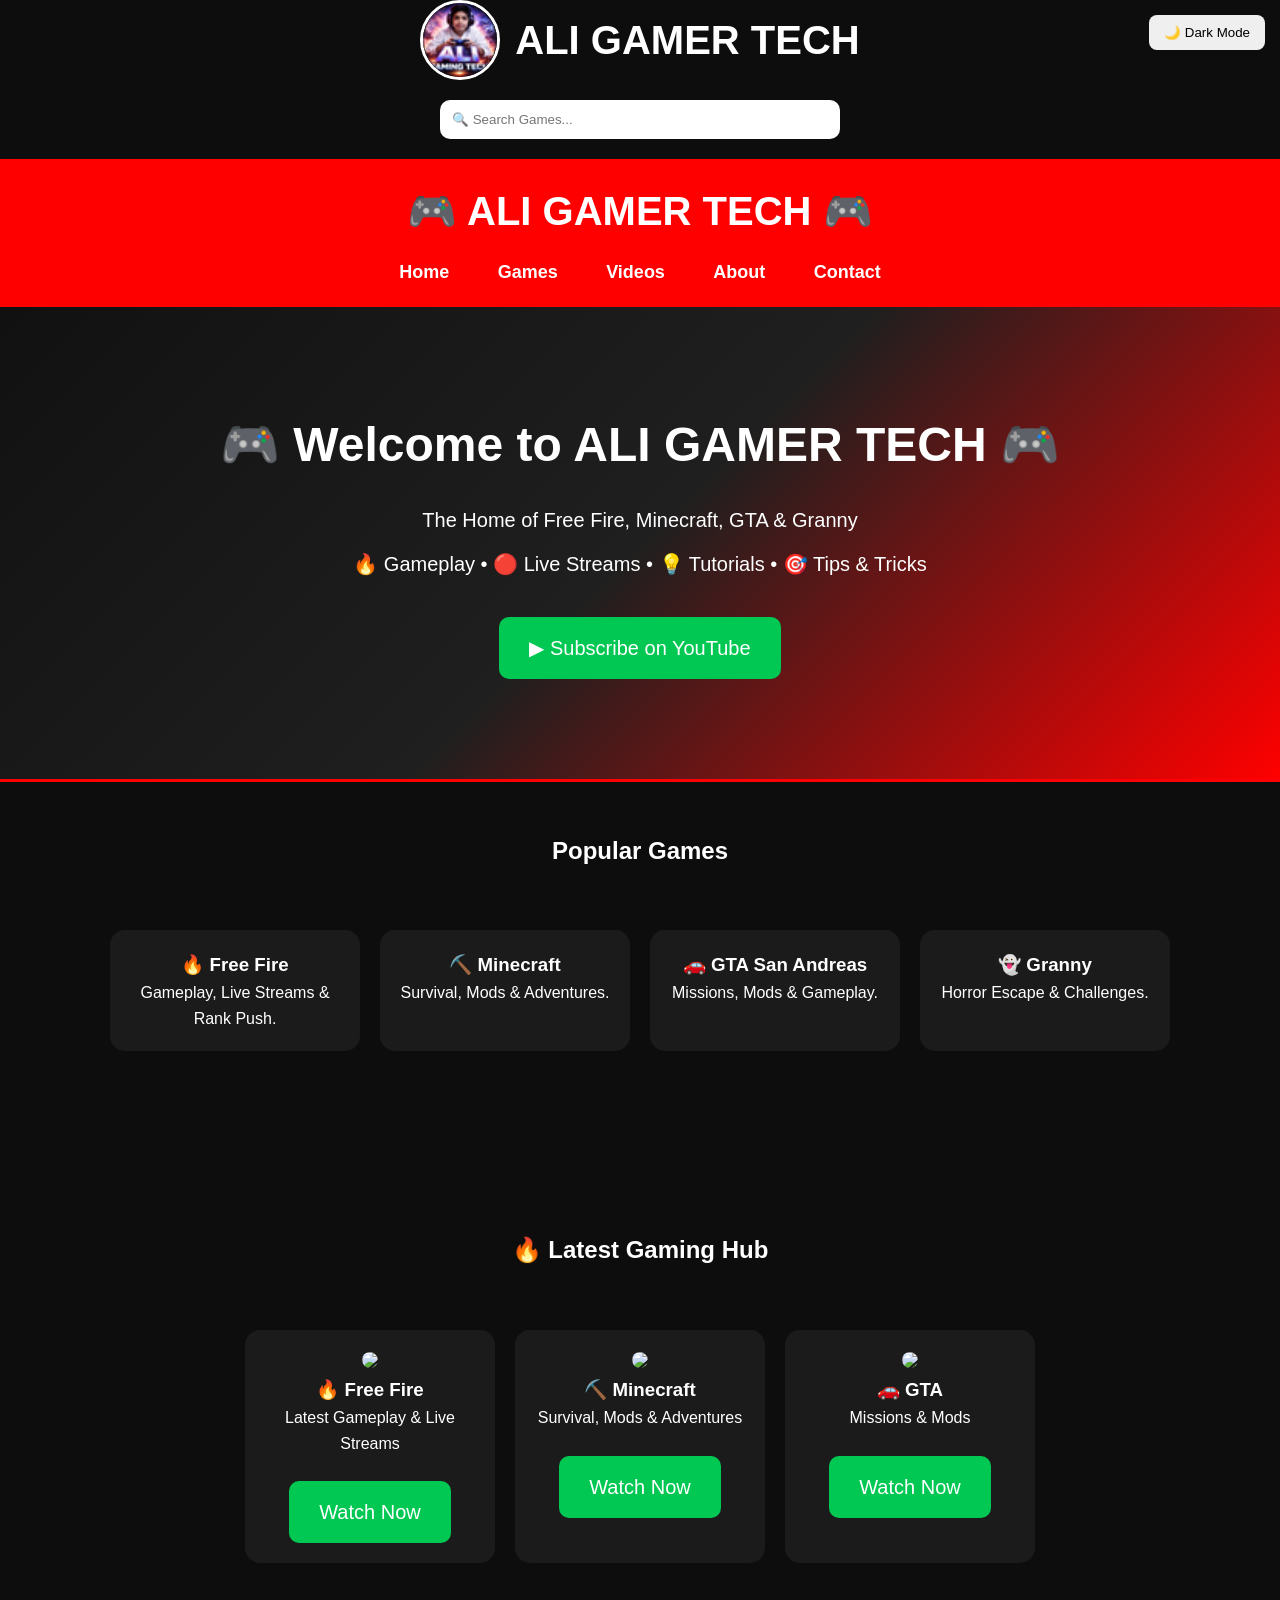
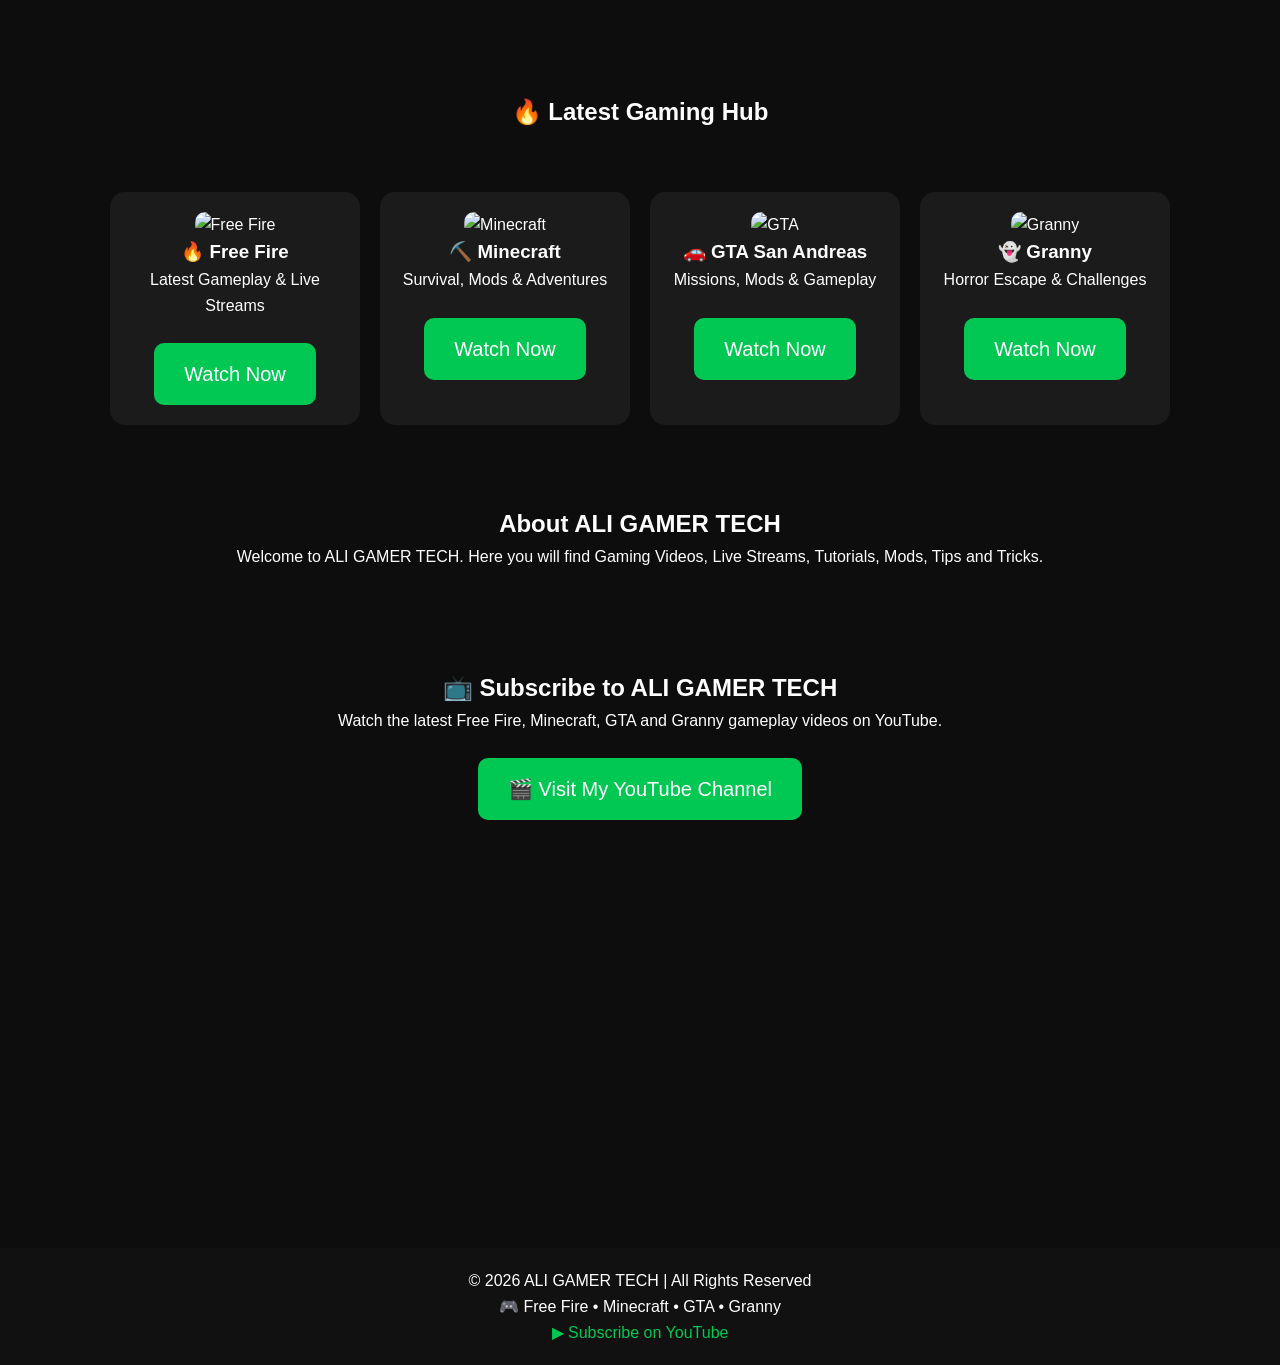
==== index.html @ 176c0455 "Add latest gaming hub" ====
<!DOCTYPE html>
<html lang="en">
<head>
<meta name="google-site-verification" content="qyhMRH2bB4GQNrVgoymHuU8VCj9CZP4q6J1C4Qb7ap0" />
<meta charset="UTF-8">
<meta name="viewport" content="width=device-width, initial-scale=1.0">
<title>ALI GAMER TECH - Free Fire, Minecraft, GTA & Granny Gaming</title>

<meta name="description" content="ALI GAMER TECH - Gaming website for Free Fire, Minecraft, GTA and Granny. Watch gameplay, tips and visit the official YouTube channel.">

<meta name="keywords" content="ALI GAMER TECH, Ali Gamer Tech, Free Fire, Minecraft, GTA, Granny, Gaming, YouTube">

<meta name="robots" content="index, follow">
<link rel="stylesheet" href="style.css">
<link rel="icon" type="image/png" href="logo.png">
<style>
*{
margin:0;
padding:0;
box-sizing:border-box;
font-family:Arial,sans-serif;
}

body{
background:#0d0d0d;
color:white;
}

header{
background:#ff0000;
padding:20px;
text-align:center;
}

header h1{
font-size:40px;
}

nav{
margin-top:15px;
position:sticky;
top:0;
z-index:1000;
}

nav a{
color:white;
text-decoration:none;
margin:10px;
font-size:18px;
padding:8px 12px;
border-radius:8px;
transition:0.3s;
}

nav a:hover{
background:#00c853;
}

.hero{
padding:80px 20px;
text-align:center;
background:linear-gradient(to right,#111,#222);
}

.hero h2{
font-size:45px;
}

.hero p{
margin-top:15px;
font-size:20px;
}

.btn{
display:inline-block;
margin-top:25px;
padding:15px 30px;
background:#00c853;
color:white;
text-decoration:none;
border-radius:10px;
font-size:20px;
}

.section{
padding:50px 20px;
text-align:center;
}

.cards{
display:flex;
flex-wrap:wrap;
justify-content:center;
gap:20px;
margin-top:30px;
}
.card{
background:#1b1b1b;
padding:20px;
width:250px;
border-radius:15px;
text-decoration:none;
color:white;
transition:0.3s;
cursor:pointer;
}

.card:hover{
transform:translateY(-10px);
box-shadow:0 0 20px #ff0000;
}

footer{
background:#111;
padding:20px;
text-align:center;
margin-top:30px;
}
.hero{
background:linear-gradient(135deg,#111,#1f1f1f,#ff0000);
padding:100px 20px;
text-align:center;
border-bottom:3px solid red;
}

.hero h2{
font-size:48px;
margin-bottom:20px;
}

.hero p{
font-size:20px;
margin:12px 0;
}

.card{
transition:0.3s;
text-decoration:none;
color:white;
}

.card:hover{
transform:translateY(-10px);
box-shadow:0 0 20px #ff0000;
}

.btn{
transition:0.3s;
}

.btn:hover{
transform:scale(1.08);
}
</style>
</head>

<body>
<div class="logo-box">
    <img src="logo.png" alt="ALI GAMER TECH Logo" class="logo">
    <h1>ALI GAMER TECH</h1>
</div>
<header>
<h1>🎮 ALI GAMER TECH 🎮</h1>
<nav>
<a href="index.html">Home</a>
<a href="#games">Games</a>
<a href="https://youtube.com/@aligamertech-vt5gu" target="_blank">Videos</a>
<a href="about.html">About</a>
<a href="contact.html">Contact</a>
</nav>

</header>
<section class="hero">
    <h2>🎮 Welcome to ALI GAMER TECH 🎮</h2>

    <p>The Home of Free Fire, Minecraft, GTA & Granny</p>

    <p>🔥 Gameplay • 🔴 Live Streams • 💡 Tutorials • 🎯 Tips & Tricks</p>

    <a class="btn"
    href="https://youtube.com/@aligamertech-vt5gu?si=zm_sMDsWU4JrNns4"
    target="_blank">
        ▶ Subscribe on YouTube
    </a>
</section>

<section class="section" id="games">
<h2>Popular Games</h2>

<div class="cards">

<a href="freefire.html" class="card">
<h3>🔥 Free Fire</h3>
<p>Gameplay, Live Streams & Rank Push.</p>
</a>

<a href="minecraft.html" class="card">
<h3>⛏️ Minecraft</h3>
<p>Survival, Mods & Adventures.</p>
</a> 
<a href="gta.html" class="card">
<h3>🚗 GTA San Andreas</h3>
<p>Missions, Mods & Gameplay.</p>
</a>

<a href="granny.html" class="card">
<h3>👻 Granny</h3>
<p>Horror Escape & Challenges.</p>
</a>
</div>

</section>

<section class="section">
<section class="section">
<h2>🔥 Latest Gaming Hub</h2>

<div class="cards">

<div class="card">
<img src="freefire.jpg" width="100%" style="border-radius:10px;">
<h3>🔥 Free Fire</h3>
<p>Latest Gameplay & Live Streams</p>
<a class="btn" href="freefire.html">Watch Now</a>
</div>

<div class="card">
<img src="minecraft.jpg" width="100%" style="border-radius:10px;">
<h3>⛏️ Minecraft</h3>
<p>Survival, Mods & Adventures</p>
<a class="btn" href="minecraft.html">Watch Now</a>
</div>

<div class="card">
<img src="gta.jpg" width="100%" style="border-radius:10px;">
<h3>🚗 GTA</h3>
<p>Missions & Mods</p>
<a class="btn" href="gta.html">Watch Now</a>
</div>

</div>
</section>
<section class="section">
<h2>🔥 Latest Gaming Hub</h2>

<div class="cards">

<div class="card">
<img src="freefire.png" alt="Free Fire" width="100%" style="border-radius:10px;">
<h3>🔥 Free Fire</h3>
<p>Latest Gameplay & Live Streams</p>
<a class="btn" href="freefire.html">Watch Now</a>
</div>

<div class="card">
<img src="minecraft.png" alt="Minecraft" width="100%" style="border-radius:10px;">
<h3>⛏️ Minecraft</h3>
<p>Survival, Mods & Adventures</p>
<a class="btn" href="minecraft.html">Watch Now</a>
</div>

<div class="card">
<img src="gta.png" alt="GTA" width="100%" style="border-radius:10px;">
<h3>🚗 GTA San Andreas</h3>
<p>Missions, Mods & Gameplay</p>
<a class="btn" href="gta.html">Watch Now</a>
</div>

<div class="card">
<img src="granny.png" alt="Granny" width="100%" style="border-radius:10px;">
<h3>👻 Granny</h3>
<p>Horror Escape & Challenges</p>
<a class="btn" href="granny.html">Watch Now</a>
</div>

</div>
</section>
<h2>About ALI GAMER TECH</h2>

<p>
Welcome to ALI GAMER TECH.
Here you will find Gaming Videos,
Live Streams,
Tutorials,
Mods,
Tips and Tricks.
</p>

</section>
<section class="section">
    <h2>📺 Subscribe to ALI GAMER TECH</h2>
    <p>Watch the latest Free Fire, Minecraft, GTA and Granny gameplay videos on YouTube.</p>

    <a href="https://youtube.com/@aligamertech-vt5gu" target="_blank" class="btn">
        🎬 Visit My YouTube Channel
    </a>
<br><br>

<iframe
width="100%"
height="315"
src="https://www.youtube.com/embed/ic3XR1D-2CM"
title="ALI GAMER TECH Latest Video"
frameborder="0"
allow="accelerometer; autoplay; clipboard-write; encrypted-media; gyroscope; picture-in-picture"
allowfullscreen>
</iframe>
</section>
<footer>
<p>© 2026 ALI GAMER TECH | All Rights Reserved</p>

<p>🎮 Free Fire • Minecraft • GTA • Granny</p>

<p>
<a href="https://youtube.com/@aligamertech-vt5gu" target="_blank" style="color:#00c853; text-decoration:none;">
▶ Subscribe on YouTube
</a>
</p>
</footer>
<script>
// Dark Mode
const darkBtn = document.createElement("button");
darkBtn.innerText = "🌙 Dark Mode";
darkBtn.style.position = "fixed";
darkBtn.style.top = "15px";
darkBtn.style.right = "15px";
darkBtn.style.padding = "10px 15px";
darkBtn.style.border = "none";
darkBtn.style.borderRadius = "8px";
darkBtn.style.cursor = "pointer";
darkBtn.style.zIndex = "1000";
document.body.appendChild(darkBtn);

let dark = true;

darkBtn.onclick = function () {
    if (dark) {
        document.body.style.background = "#ffffff";
        document.body.style.color = "#000000";
        darkBtn.innerText = "☀ Light Mode";
    } else {
        document.body.style.background = "#0d0d0d";
        document.body.style.color = "#ffffff";
        darkBtn.innerText = "🌙 Dark Mode";
    }
    dark = !dark;
};

// Back To Top Button
const topBtn = document.createElement("button");
topBtn.innerText = "⬆ Top";
topBtn.style.position = "fixed";
topBtn.style.bottom = "20px";
topBtn.style.right = "20px";
topBtn.style.padding = "10px 15px";
topBtn.style.border = "none";
topBtn.style.borderRadius = "8px";
topBtn.style.cursor = "pointer";
topBtn.style.display = "none";
document.body.appendChild(topBtn);

window.onscroll = function () {
    if (document.documentElement.scrollTop > 200) {
        topBtn.style.display = "block";
    } else {
        topBtn.style.display = "none";
    }
};

topBtn.onclick = function () {
    window.scrollTo({
        top: 0,
        behavior: "smooth"
    });
};

// Welcome Message
window.onload = function () {
    alert("🎮 Welcome to ALI GAMER TECH Website!");
};

// Search Box
const search = document.createElement("input");
search.placeholder = "🔍 Search Games...";
search.style.display = "block";
search.style.margin = "20px auto";
search.style.padding = "12px";
search.style.width = "80%";
search.style.maxWidth = "400px";
search.style.borderRadius = "10px";
search.style.border = "none";

document.body.insertBefore(search, document.body.children[1]);

    
       
  search.addEventListener("keydown", function(e) {
    if (e.key === "Enter") {
        let value = this.value.toLowerCase().trim();

        if (value === "home") {
            window.location.href = "index.html";
        } else if (value === "games") {
            document.getElementById("games").scrollIntoView({
                behavior: "smooth"
            });
        } else if (value === "videos" || value === "video") {
            window.open("https://youtube.com/@aligamertech-vt5gu", "_blank");
        } else if (value.includes("free fire") || value === "ff") {
            window.location.href = "freefire.html";
        } else if (value === "minecraft") {
            window.location.href = "minecraft.html";
        } else if (value === "gta") {
            window.location.href = "gta.html";
        } else if (value === "granny") {
            window.location.href = "granny.html";
        } else if (value === "about") {
            window.location.href = "about.html";
    } else if (value === "contact" || value === "contect") {
            window.location.href = "contact.html";
        } else {
            alert("Page not found!");
        }
    }
});
</script>
<script src="script.js"></script>
</body>
</html>
---- style.css ----
*{
margin:0;
padding:0;
box-sizing:border-box;
font-family:Arial,sans-serif;
}

body{
background:#111;
color:white;
line-height:1.6;
}

header{
background:#ff0000;
padding:20px;
text-align:center;
}

nav{
margin-top:15px;
}

nav a{
color:white;
text-decoration:none;
margin:0 10px;
font-weight:bold;
}

nav a:hover{
color:yellow;
}

.hero{
padding:70px 20px;
text-align:center;
background:linear-gradient(90deg,#111,#222);
}

.hero h1{
font-size:42px;
}

.hero p{
margin-top:10px;
font-size:20px;
}

.button{
display:inline-block;
padding:12px 25px;
background:#00C853;
color:white;
text-decoration:none;
border-radius:10px;
margin:10px;
transition:0.3s;
}

.button:hover{
transform:scale(1.05);
}

.cards{
display:flex;
flex-wrap:wrap;
justify-content:center;
gap:20px;
padding:30px;
}

.card{
background:#222;
padding:20px;
width:280px;
border-radius:15px;
transition:0.3s;
}

.card:hover{
transform:translateY(-8px);
}

footer{
background:#000;
text-align:center;
padding:20px;
margin-top:40px;
}
.logo-box{
display:flex;
align-items:center;
justify-content:center;
gap:15px;
flex-wrap:wrap;
}

.logo{
width:80px;
height:80px;
border-radius:50%;
border:3px solid white;
object-fit:cover;
}

.logo-box h1{
margin:0;
font-size:40px;
}
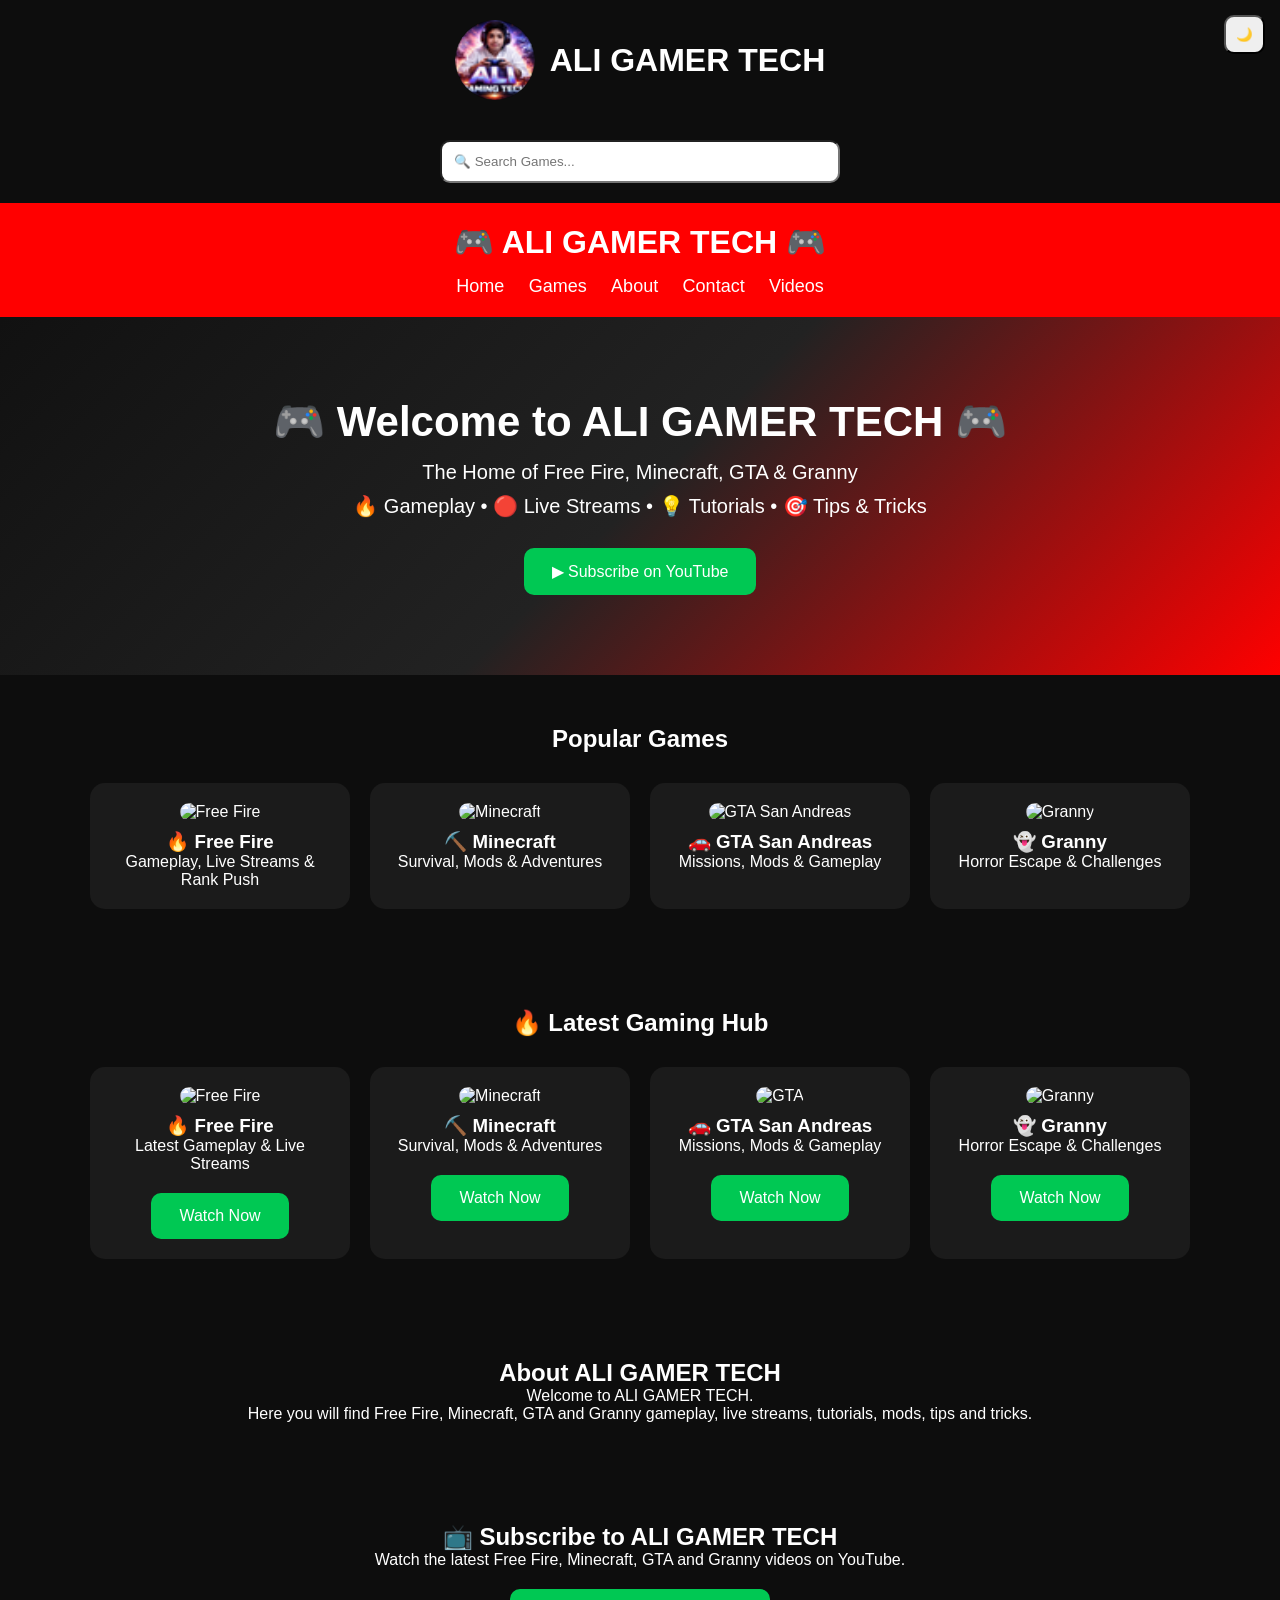
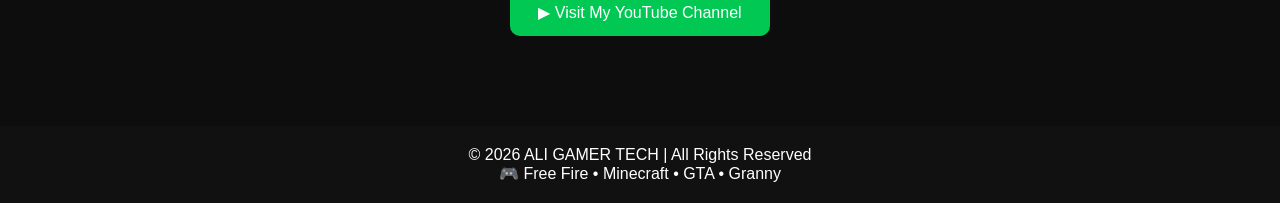
==== commit c27a3633: "New clean homepage" ====
--- a/index.html
+++ b/index.html
@@ -1,18 +1,18 @@
 <!DOCTYPE html>
 <html lang="en">
 <head>
-<meta name="google-site-verification" content="qyhMRH2bB4GQNrVgoymHuU8VCj9CZP4q6J1C4Qb7ap0" />
 <meta charset="UTF-8">
 <meta name="viewport" content="width=device-width, initial-scale=1.0">
-<title>ALI GAMER TECH - Free Fire, Minecraft, GTA & Granny Gaming</title>
-
-<meta name="description" content="ALI GAMER TECH - Gaming website for Free Fire, Minecraft, GTA and Granny. Watch gameplay, tips and visit the official YouTube channel.">
-
-<meta name="keywords" content="ALI GAMER TECH, Ali Gamer Tech, Free Fire, Minecraft, GTA, Granny, Gaming, YouTube">
-
-<meta name="robots" content="index, follow">
-<link rel="stylesheet" href="style.css">
-<link rel="icon" type="image/png" href="logo.png">
+<meta name="google-site-verification" content="qyhMRH2bB4GQNrVgoymHuU8VCj9CZP4q6J1C4Qb7ap0">
+
+<title>ALI GAMER TECH - Free Fire, Minecraft, GTA & Granny</title>
+
+<meta name="description" content="Gaming website for Free Fire, Minecraft, GTA and Granny">
+<meta name="keywords" content="ALI GAMER TECH, Free Fire, Minecraft, GTA, Granny">
+<meta name="robots" content="index,follow">
+
+<link rel="icon" href="logo.png" type="image/png">
+
 <style>
 *{
 margin:0;
@@ -23,7 +23,7 @@
 
 body{
 background:#0d0d0d;
-color:white;
+color:#fff;
 }
 
 header{
@@ -32,15 +32,22 @@
 text-align:center;
 }
 
-header h1{
-font-size:40px;
+.logo-box{
+display:flex;
+justify-content:center;
+align-items:center;
+gap:15px;
+padding:20px;
+}
+
+.logo{
+width:80px;
+height:80px;
+border-radius:50%;
 }
 
 nav{
 margin-top:15px;
-position:sticky;
-top:0;
-z-index:1000;
 }
 
 nav a{
@@ -48,39 +55,36 @@
 text-decoration:none;
 margin:10px;
 font-size:18px;
-padding:8px 12px;
-border-radius:8px;
-transition:0.3s;
 }
 
 nav a:hover{
-background:#00c853;
+color:#00ff66;
 }
 
 .hero{
+background:linear-gradient(135deg,#111,#222,#ff0000);
 padding:80px 20px;
 text-align:center;
-background:linear-gradient(to right,#111,#222);
 }
 
 .hero h2{
-font-size:45px;
+font-size:42px;
+margin-bottom:15px;
 }
 
 .hero p{
-margin-top:15px;
+margin:10px 0;
 font-size:20px;
 }
 
 .btn{
 display:inline-block;
-margin-top:25px;
-padding:15px 30px;
+margin-top:20px;
+padding:14px 28px;
 background:#00c853;
 color:white;
 text-decoration:none;
 border-radius:10px;
-font-size:20px;
 }
 
 .section{
@@ -90,185 +94,136 @@
 
 .cards{
 display:flex;
+justify-content:center;
 flex-wrap:wrap;
-justify-content:center;
 gap:20px;
 margin-top:30px;
 }
+
 .card{
 background:#1b1b1b;
 padding:20px;
-width:250px;
+width:260px;
 border-radius:15px;
+transition:.3s;
+color:white;
 text-decoration:none;
-color:white;
-transition:0.3s;
-cursor:pointer;
 }
 
 .card:hover{
-transform:translateY(-10px);
-box-shadow:0 0 20px #ff0000;
+transform:translateY(-8px);
+box-shadow:0 0 20px red;
+}
+
+.card img{
+width:100%;
+border-radius:10px;
+margin-bottom:10px;
 }
 
 footer{
 background:#111;
 padding:20px;
 text-align:center;
-margin-top:30px;
-}
-.hero{
-background:linear-gradient(135deg,#111,#1f1f1f,#ff0000);
-padding:100px 20px;
-text-align:center;
-border-bottom:3px solid red;
-}
-
-.hero h2{
-font-size:48px;
-margin-bottom:20px;
-}
-
-.hero p{
-font-size:20px;
-margin:12px 0;
-}
-
-.card{
-transition:0.3s;
-text-decoration:none;
-color:white;
-}
-
-.card:hover{
-transform:translateY(-10px);
-box-shadow:0 0 20px #ff0000;
-}
-
-.btn{
-transition:0.3s;
-}
-
-.btn:hover{
-transform:scale(1.08);
+margin-top:40px;
 }
 </style>
 </head>
 
 <body>
+
 <div class="logo-box">
-    <img src="logo.png" alt="ALI GAMER TECH Logo" class="logo">
-    <h1>ALI GAMER TECH</h1>
-</div>
+<img src="logo.png" class="logo">
+<h1>ALI GAMER TECH</h1>
+</div>
+
 <header>
 <h1>🎮 ALI GAMER TECH 🎮</h1>
+
 <nav>
 <a href="index.html">Home</a>
 <a href="#games">Games</a>
-<a href="https://youtube.com/@aligamertech-vt5gu" target="_blank">Videos</a>
 <a href="about.html">About</a>
 <a href="contact.html">Contact</a>
+<a href="https://youtube.com/@aligamertech-vt5gu" target="_blank">Videos</a>
 </nav>
 
 </header>
+
 <section class="hero">
-    <h2>🎮 Welcome to ALI GAMER TECH 🎮</h2>
-
-    <p>The Home of Free Fire, Minecraft, GTA & Granny</p>
-
-    <p>🔥 Gameplay • 🔴 Live Streams • 💡 Tutorials • 🎯 Tips & Tricks</p>
-
-    <a class="btn"
-    href="https://youtube.com/@aligamertech-vt5gu?si=zm_sMDsWU4JrNns4"
-    target="_blank">
-        ▶ Subscribe on YouTube
-    </a>
+
+<h2>🎮 Welcome to ALI GAMER TECH 🎮</h2>
+
+<p>The Home of Free Fire, Minecraft, GTA & Granny</p>
+
+<p>🔥 Gameplay • 🔴 Live Streams • 💡 Tutorials • 🎯 Tips & Tricks</p>
+
+<a class="btn" href="https://youtube.com/@aligamertech-vt5gu" target="_blank">
+▶ Subscribe on YouTube
+</a>
+
 </section>
 
 <section class="section" id="games">
+
 <h2>Popular Games</h2>
 
 <div class="cards">
-
 <a href="freefire.html" class="card">
+<img src="freefire.png" alt="Free Fire">
 <h3>🔥 Free Fire</h3>
-<p>Gameplay, Live Streams & Rank Push.</p>
+<p>Gameplay, Live Streams & Rank Push</p>
 </a>
 
 <a href="minecraft.html" class="card">
+<img src="minecraft.png" alt="Minecraft">
 <h3>⛏️ Minecraft</h3>
-<p>Survival, Mods & Adventures.</p>
-</a> 
+<p>Survival, Mods & Adventures</p>
+</a>
+
 <a href="gta.html" class="card">
+<img src="gta.png" alt="GTA San Andreas">
 <h3>🚗 GTA San Andreas</h3>
-<p>Missions, Mods & Gameplay.</p>
+<p>Missions, Mods & Gameplay</p>
 </a>
 
 <a href="granny.html" class="card">
+<img src="granny.png" alt="Granny">
 <h3>👻 Granny</h3>
-<p>Horror Escape & Challenges.</p>
-</a>
-</div>
-
-</section>
-
-<section class="section">
+<p>Horror Escape & Challenges</p>
+</a>
+
+</div>
+</section>
+
 <section class="section">
 <h2>🔥 Latest Gaming Hub</h2>
 
 <div class="cards">
 
 <div class="card">
-<img src="freefire.jpg" width="100%" style="border-radius:10px;">
+<img src="freefire.png" alt="Free Fire">
 <h3>🔥 Free Fire</h3>
 <p>Latest Gameplay & Live Streams</p>
 <a class="btn" href="freefire.html">Watch Now</a>
 </div>
 
 <div class="card">
-<img src="minecraft.jpg" width="100%" style="border-radius:10px;">
+<img src="minecraft.png" alt="Minecraft">
 <h3>⛏️ Minecraft</h3>
 <p>Survival, Mods & Adventures</p>
 <a class="btn" href="minecraft.html">Watch Now</a>
 </div>
 
 <div class="card">
-<img src="gta.jpg" width="100%" style="border-radius:10px;">
-<h3>🚗 GTA</h3>
-<p>Missions & Mods</p>
-<a class="btn" href="gta.html">Watch Now</a>
-</div>
-
-</div>
-</section>
-<section class="section">
-<h2>🔥 Latest Gaming Hub</h2>
-
-<div class="cards">
-
-<div class="card">
-<img src="freefire.png" alt="Free Fire" width="100%" style="border-radius:10px;">
-<h3>🔥 Free Fire</h3>
-<p>Latest Gameplay & Live Streams</p>
-<a class="btn" href="freefire.html">Watch Now</a>
-</div>
-
-<div class="card">
-<img src="minecraft.png" alt="Minecraft" width="100%" style="border-radius:10px;">
-<h3>⛏️ Minecraft</h3>
-<p>Survival, Mods & Adventures</p>
-<a class="btn" href="minecraft.html">Watch Now</a>
-</div>
-
-<div class="card">
-<img src="gta.png" alt="GTA" width="100%" style="border-radius:10px;">
+<img src="gta.png" alt="GTA">
 <h3>🚗 GTA San Andreas</h3>
 <p>Missions, Mods & Gameplay</p>
 <a class="btn" href="gta.html">Watch Now</a>
 </div>
 
 <div class="card">
-<img src="granny.png" alt="Granny" width="100%" style="border-radius:10px;">
+<img src="granny.png" alt="Granny">
 <h3>👻 Granny</h3>
 <p>Horror Escape & Challenges</p>
 <a class="btn" href="granny.html">Watch Now</a>
@@ -276,155 +231,117 @@
 
 </div>
 </section>
+
+<section class="section">
 <h2>About ALI GAMER TECH</h2>
 
 <p>
-Welcome to ALI GAMER TECH.
-Here you will find Gaming Videos,
-Live Streams,
-Tutorials,
-Mods,
-Tips and Tricks.
+Welcome to ALI GAMER TECH.<br>
+Here you will find Free Fire, Minecraft, GTA and Granny gameplay, live streams, tutorials, mods, tips and tricks.
 </p>
-
 </section>
 <section class="section">
-    <h2>📺 Subscribe to ALI GAMER TECH</h2>
-    <p>Watch the latest Free Fire, Minecraft, GTA and Granny gameplay videos on YouTube.</p>
-
-    <a href="https://youtube.com/@aligamertech-vt5gu" target="_blank" class="btn">
-        🎬 Visit My YouTube Channel
-    </a>
-<br><br>
-
-<iframe
-width="100%"
-height="315"
-src="https://www.youtube.com/embed/ic3XR1D-2CM"
-title="ALI GAMER TECH Latest Video"
-frameborder="0"
-allow="accelerometer; autoplay; clipboard-write; encrypted-media; gyroscope; picture-in-picture"
-allowfullscreen>
-</iframe>
-</section>
+<h2>📺 Subscribe to ALI GAMER TECH</h2>
+
+<p>Watch the latest Free Fire, Minecraft, GTA and Granny videos on YouTube.</p>
+
+<a class="btn" href="https://youtube.com/@aligamertech-vt5gu" target="_blank">
+▶ Visit My YouTube Channel
+</a>
+
+</section>
+
 <footer>
+
 <p>© 2026 ALI GAMER TECH | All Rights Reserved</p>
 
 <p>🎮 Free Fire • Minecraft • GTA • Granny</p>
 
-<p>
-<a href="https://youtube.com/@aligamertech-vt5gu" target="_blank" style="color:#00c853; text-decoration:none;">
-▶ Subscribe on YouTube
-</a>
-</p>
 </footer>
+
 <script>
+
+// Search Box
+const search=document.createElement("input");
+search.placeholder="🔍 Search Games...";
+search.style.display="block";
+search.style.margin="20px auto";
+search.style.padding="12px";
+search.style.width="80%";
+search.style.maxWidth="400px";
+search.style.borderRadius="10px";
+document.body.insertBefore(search,document.body.children[1]);
+
+search.addEventListener("keydown",function(e){
+if(e.key==="Enter"){
+let value=this.value.toLowerCase().trim();
+
+if(value==="home"){
+location.href="index.html";
+}else if(value==="games"){
+document.getElementById("games").scrollIntoView({behavior:"smooth"});
+}else if(value==="free fire"||value==="ff"){
+location.href="freefire.html";
+}else if(value==="minecraft"){
+location.href="minecraft.html";
+}else if(value==="gta"){
+location.href="gta.html";
+}else if(value==="granny"){
+location.href="granny.html";
+}else if(value==="about"){
+location.href="about.html";
+}else if(value==="contact"){
+location.href="contact.html";
+}else if(value==="videos"||value==="video"){
+window.open("https://youtube.com/@aligamertech-vt5gu","_blank");
+}else{
+alert("Page not found!");
+}
+}
+});
+
 // Dark Mode
-const darkBtn = document.createElement("button");
-darkBtn.innerText = "🌙 Dark Mode";
-darkBtn.style.position = "fixed";
-darkBtn.style.top = "15px";
-darkBtn.style.right = "15px";
-darkBtn.style.padding = "10px 15px";
-darkBtn.style.border = "none";
-darkBtn.style.borderRadius = "8px";
-darkBtn.style.cursor = "pointer";
-darkBtn.style.zIndex = "1000";
+const darkBtn=document.createElement("button");
+darkBtn.innerText="🌙";
+darkBtn.style.position="fixed";
+darkBtn.style.top="15px";
+darkBtn.style.right="15px";
+darkBtn.style.padding="10px";
+darkBtn.style.borderRadius="10px";
 document.body.appendChild(darkBtn);
 
-let dark = true;
-
-darkBtn.onclick = function () {
-    if (dark) {
-        document.body.style.background = "#ffffff";
-        document.body.style.color = "#000000";
-        darkBtn.innerText = "☀ Light Mode";
-    } else {
-        document.body.style.background = "#0d0d0d";
-        document.body.style.color = "#ffffff";
-        darkBtn.innerText = "🌙 Dark Mode";
-    }
-    dark = !dark;
+let dark=true;
+
+darkBtn.onclick=function(){
+if(dark){
+document.body.style.background="#fff";
+document.body.style.color="#000";
+}else{
+document.body.style.background="#0d0d0d";
+document.body.style.color="#fff";
+}
+dark=!dark;
 };
 
-// Back To Top Button
-const topBtn = document.createElement("button");
-topBtn.innerText = "⬆ Top";
-topBtn.style.position = "fixed";
-topBtn.style.bottom = "20px";
-topBtn.style.right = "20px";
-topBtn.style.padding = "10px 15px";
-topBtn.style.border = "none";
-topBtn.style.borderRadius = "8px";
-topBtn.style.cursor = "pointer";
-topBtn.style.display = "none";
+// Back To Top
+const topBtn=document.createElement("button");
+topBtn.innerText="⬆";
+topBtn.style.position="fixed";
+topBtn.style.bottom="20px";
+topBtn.style.right="20px";
+topBtn.style.padding="10px";
+topBtn.style.display="none";
 document.body.appendChild(topBtn);
 
-window.onscroll = function () {
-    if (document.documentElement.scrollTop > 200) {
-        topBtn.style.display = "block";
-    } else {
-        topBtn.style.display = "none";
-    }
+window.onscroll=function(){
+topBtn.style.display=document.documentElement.scrollTop>200?"block":"none";
 };
 
-topBtn.onclick = function () {
-    window.scrollTo({
-        top: 0,
-        behavior: "smooth"
-    });
+topBtn.onclick=function(){
+window.scrollTo({top:0,behavior:"smooth"});
 };
 
-// Welcome Message
-window.onload = function () {
-    alert("🎮 Welcome to ALI GAMER TECH Website!");
-};
-
-// Search Box
-const search = document.createElement("input");
-search.placeholder = "🔍 Search Games...";
-search.style.display = "block";
-search.style.margin = "20px auto";
-search.style.padding = "12px";
-search.style.width = "80%";
-search.style.maxWidth = "400px";
-search.style.borderRadius = "10px";
-search.style.border = "none";
-
-document.body.insertBefore(search, document.body.children[1]);
-
-    
-       
-  search.addEventListener("keydown", function(e) {
-    if (e.key === "Enter") {
-        let value = this.value.toLowerCase().trim();
-
-        if (value === "home") {
-            window.location.href = "index.html";
-        } else if (value === "games") {
-            document.getElementById("games").scrollIntoView({
-                behavior: "smooth"
-            });
-        } else if (value === "videos" || value === "video") {
-            window.open("https://youtube.com/@aligamertech-vt5gu", "_blank");
-        } else if (value.includes("free fire") || value === "ff") {
-            window.location.href = "freefire.html";
-        } else if (value === "minecraft") {
-            window.location.href = "minecraft.html";
-        } else if (value === "gta") {
-            window.location.href = "gta.html";
-        } else if (value === "granny") {
-            window.location.href = "granny.html";
-        } else if (value === "about") {
-            window.location.href = "about.html";
-    } else if (value === "contact" || value === "contect") {
-            window.location.href = "contact.html";
-        } else {
-            alert("Page not found!");
-        }
-    }
-});
 </script>
-<script src="script.js"></script>
+
 </body>
 </html>
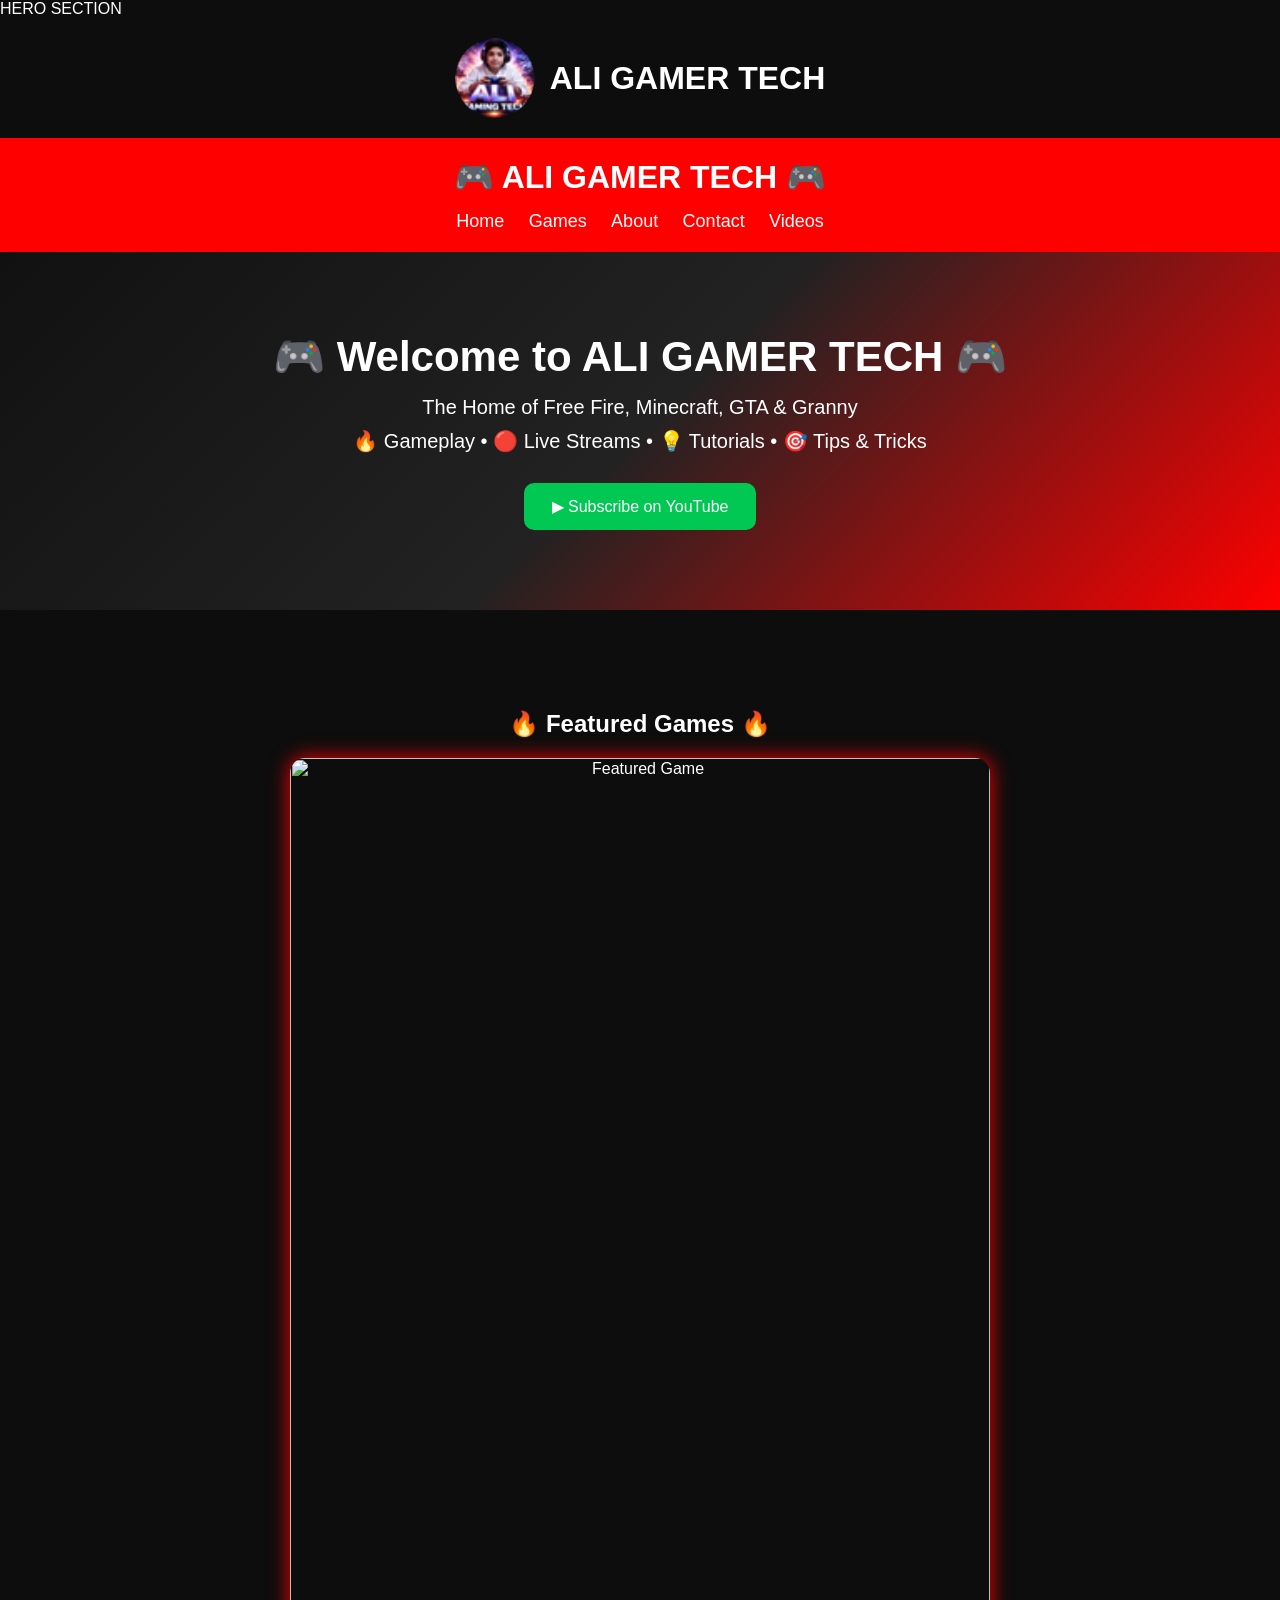
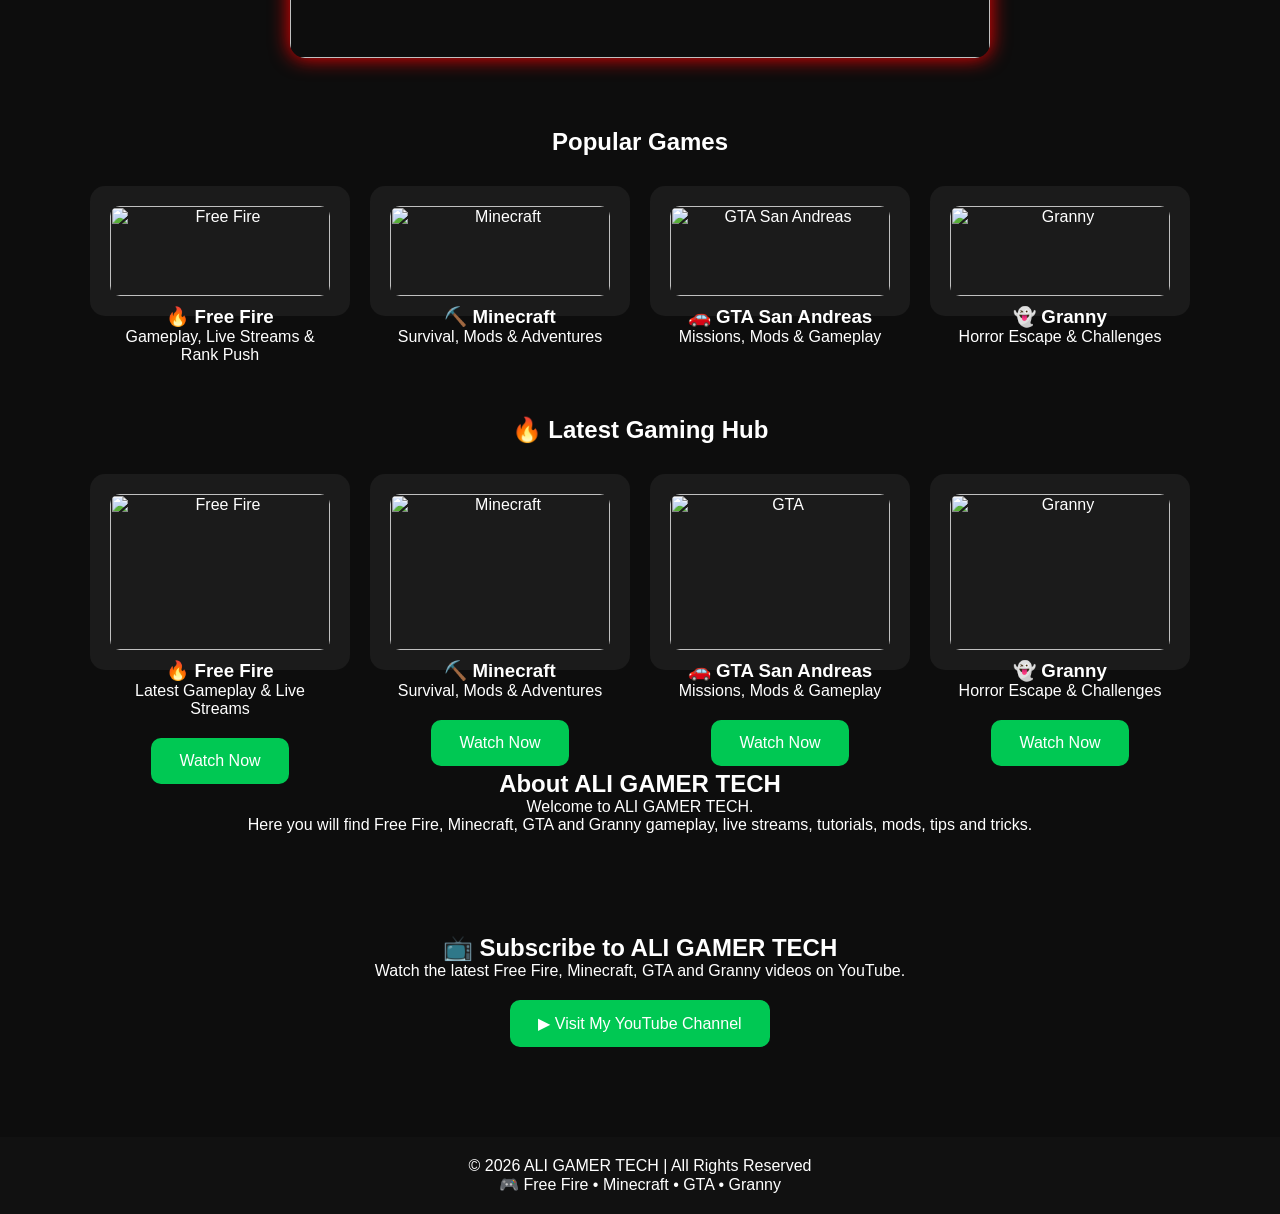
==== commit 090cb017: "Add image slider" ====
--- a/index.html
+++ b/index.html
@@ -1,3 +1,4 @@
+HERO SECTION
 <!DOCTYPE html>
 <html lang="en">
 <head>
@@ -127,6 +128,16 @@
 text-align:center;
 margin-top:40px;
 }
+.slider{
+max-width:700px;
+margin:20px auto;
+}
+
+.slider img{
+width:100%;
+border-radius:15px;
+box-shadow:0 0 20px red;
+}
 </style>
 </head>
 
@@ -165,7 +176,14 @@
 </section>
 
 <section class="section" id="games">
-
+<section class="section">
+<h2>🔥 Featured Games 🔥</h2>
+
+<div class="slider">
+<img id="slider" src="freefire.png" alt="Featured Game">
+</div>
+
+</section>
 <h2>Popular Games</h2>
 
 <div class="cards">
@@ -340,7 +358,32 @@
 topBtn.onclick=function(){
 window.scrollTo({top:0,behavior:"smooth"});
 };
-
+const images = [
+"freefire.png",
+"minecraft.png",
+"gta.png",
+"granny.png"
+];
+
+let current = 0;
+
+setInterval(function () {
+current = (current + 1) % images.length;
+document.getElementById("slider").src = images[current];
+}, 3000);
+const images = [
+"freefire.png",
+"minecraft.png",
+"gta.png",
+"granny.png"
+];
+
+let current = 0;
+
+setInterval(function () {
+current = (current + 1) % images.length;
+document.getElementById("slider").src = images[current];
+}, 3000);
 </script>
 
 </body>
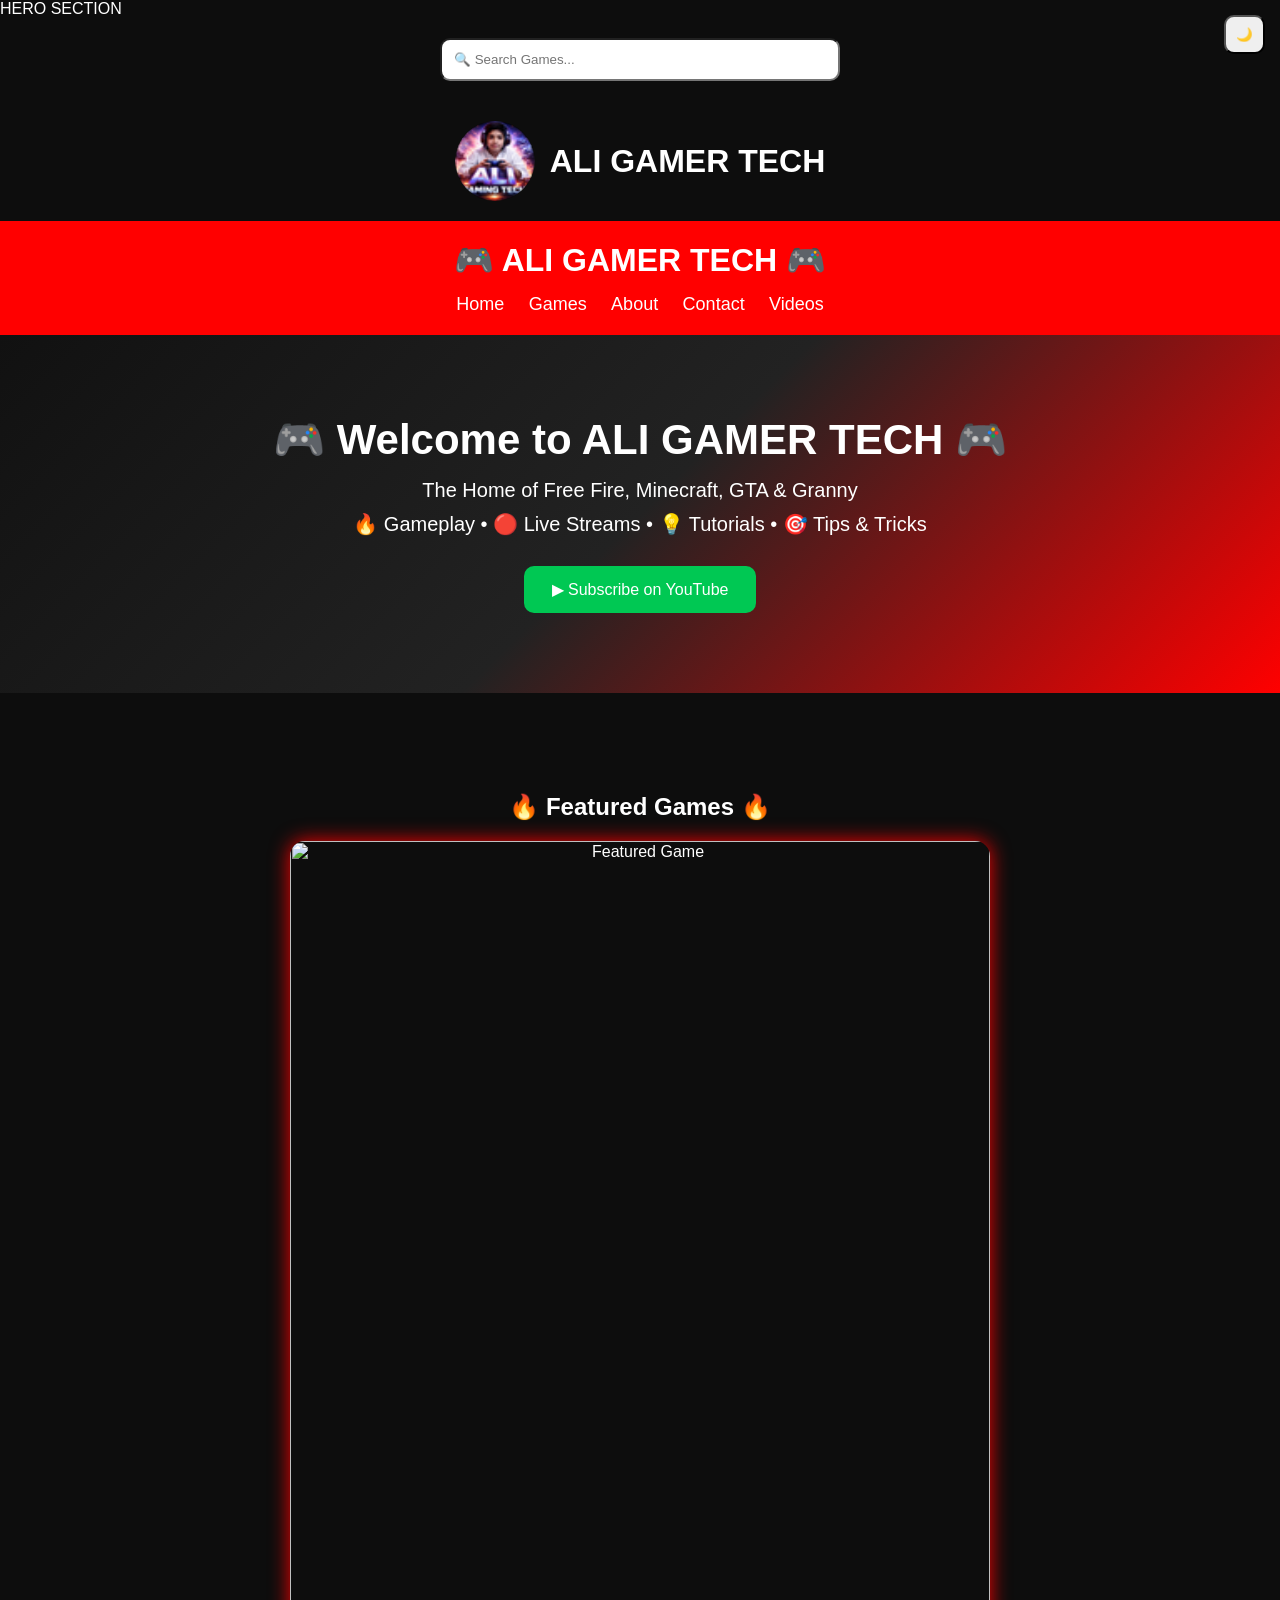
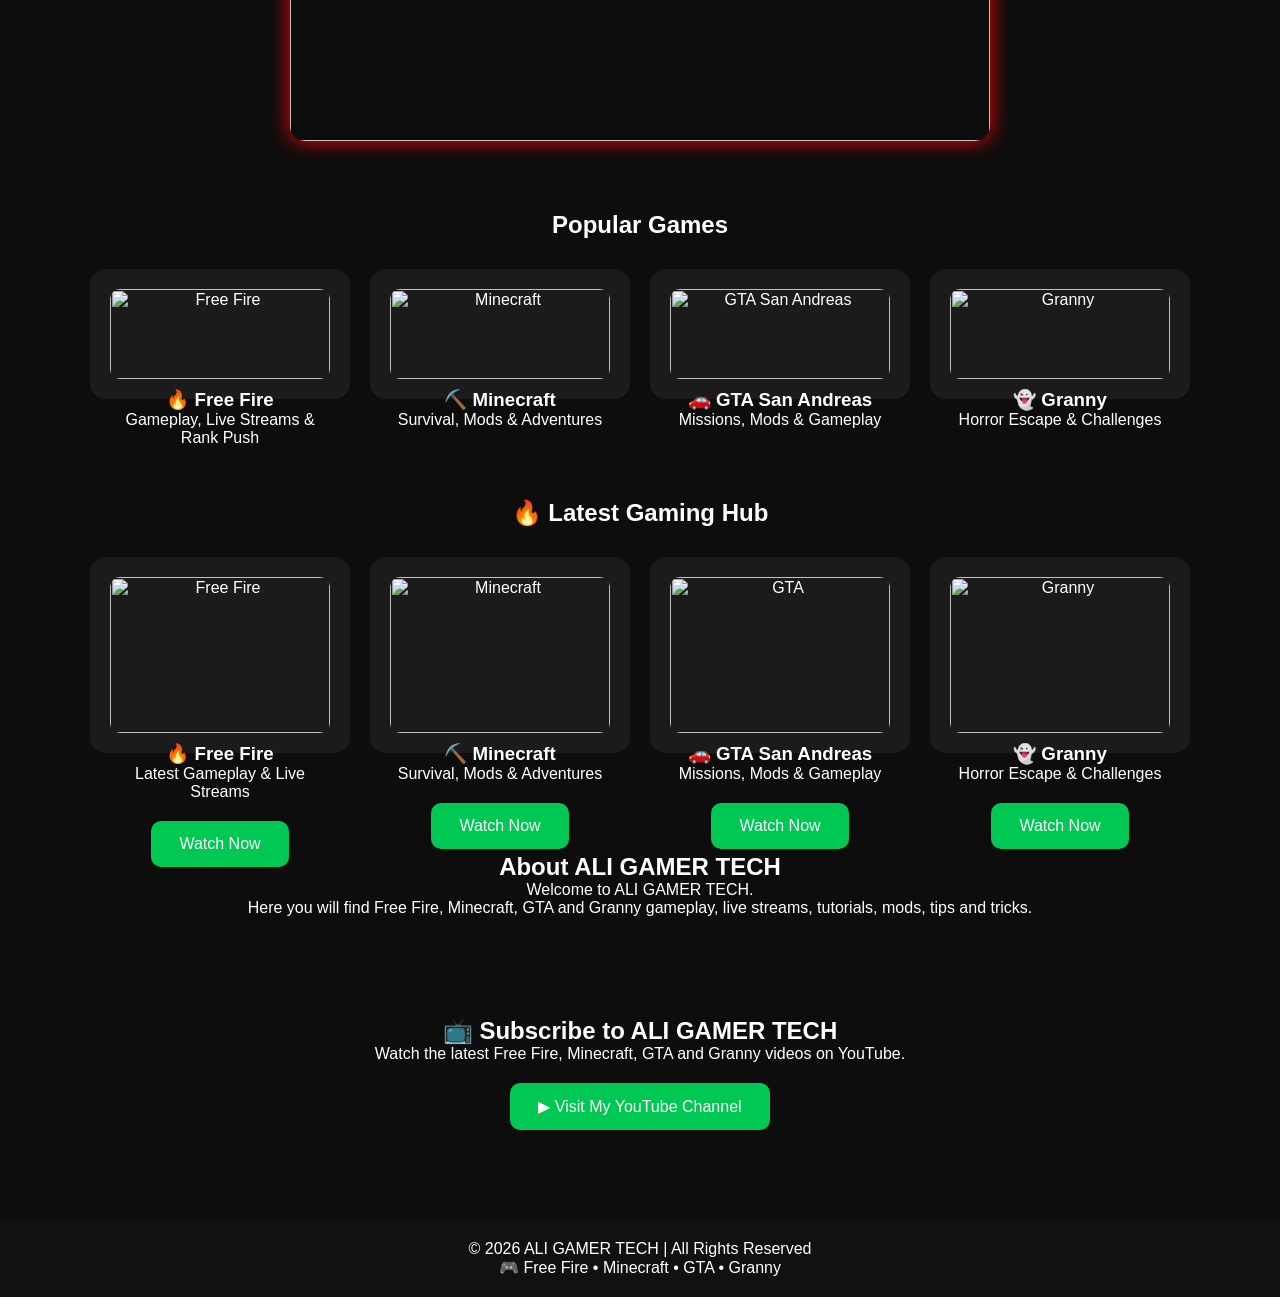
==== commit 23ecc895: "Add image slider" ====
--- a/index.html
+++ b/index.html
@@ -371,19 +371,6 @@
 current = (current + 1) % images.length;
 document.getElementById("slider").src = images[current];
 }, 3000);
-const images = [
-"freefire.png",
-"minecraft.png",
-"gta.png",
-"granny.png"
-];
-
-let current = 0;
-
-setInterval(function () {
-current = (current + 1) % images.length;
-document.getElementById("slider").src = images[current];
-}, 3000);
 </script>
 
 </body>
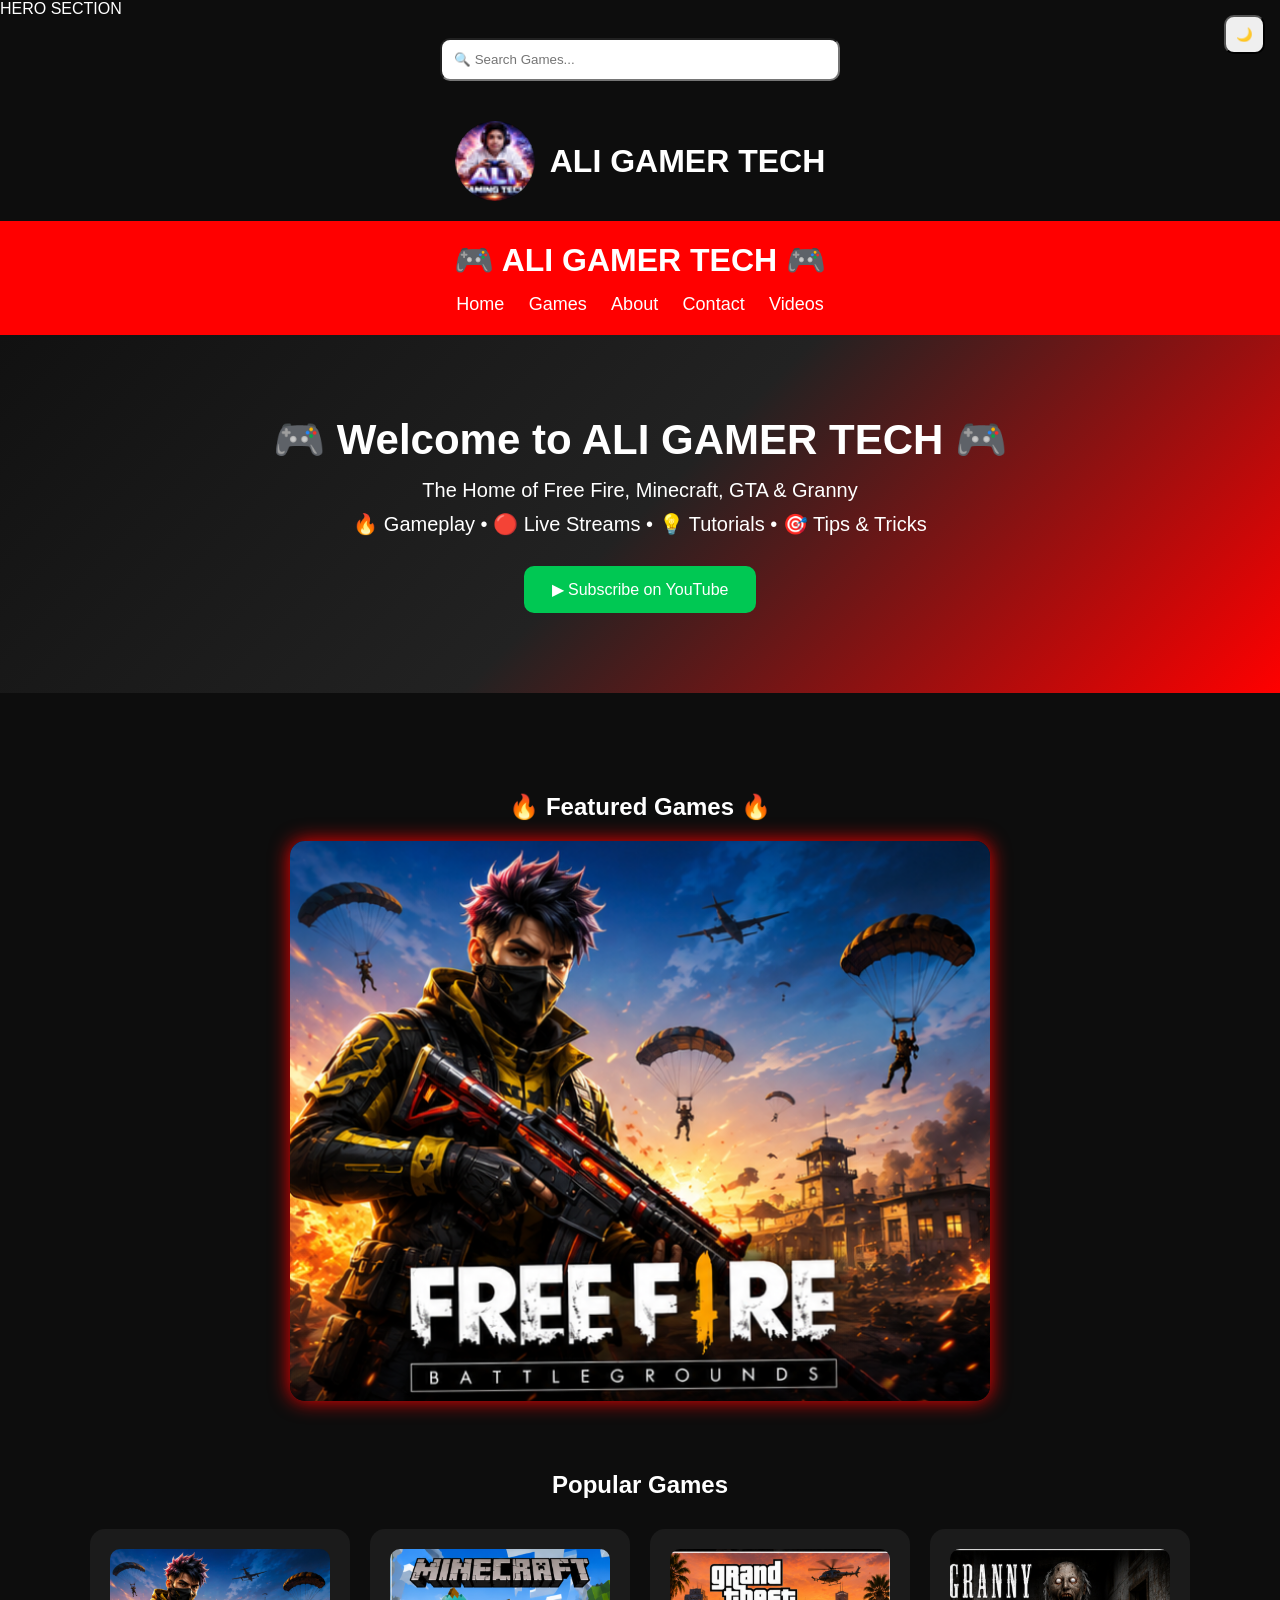
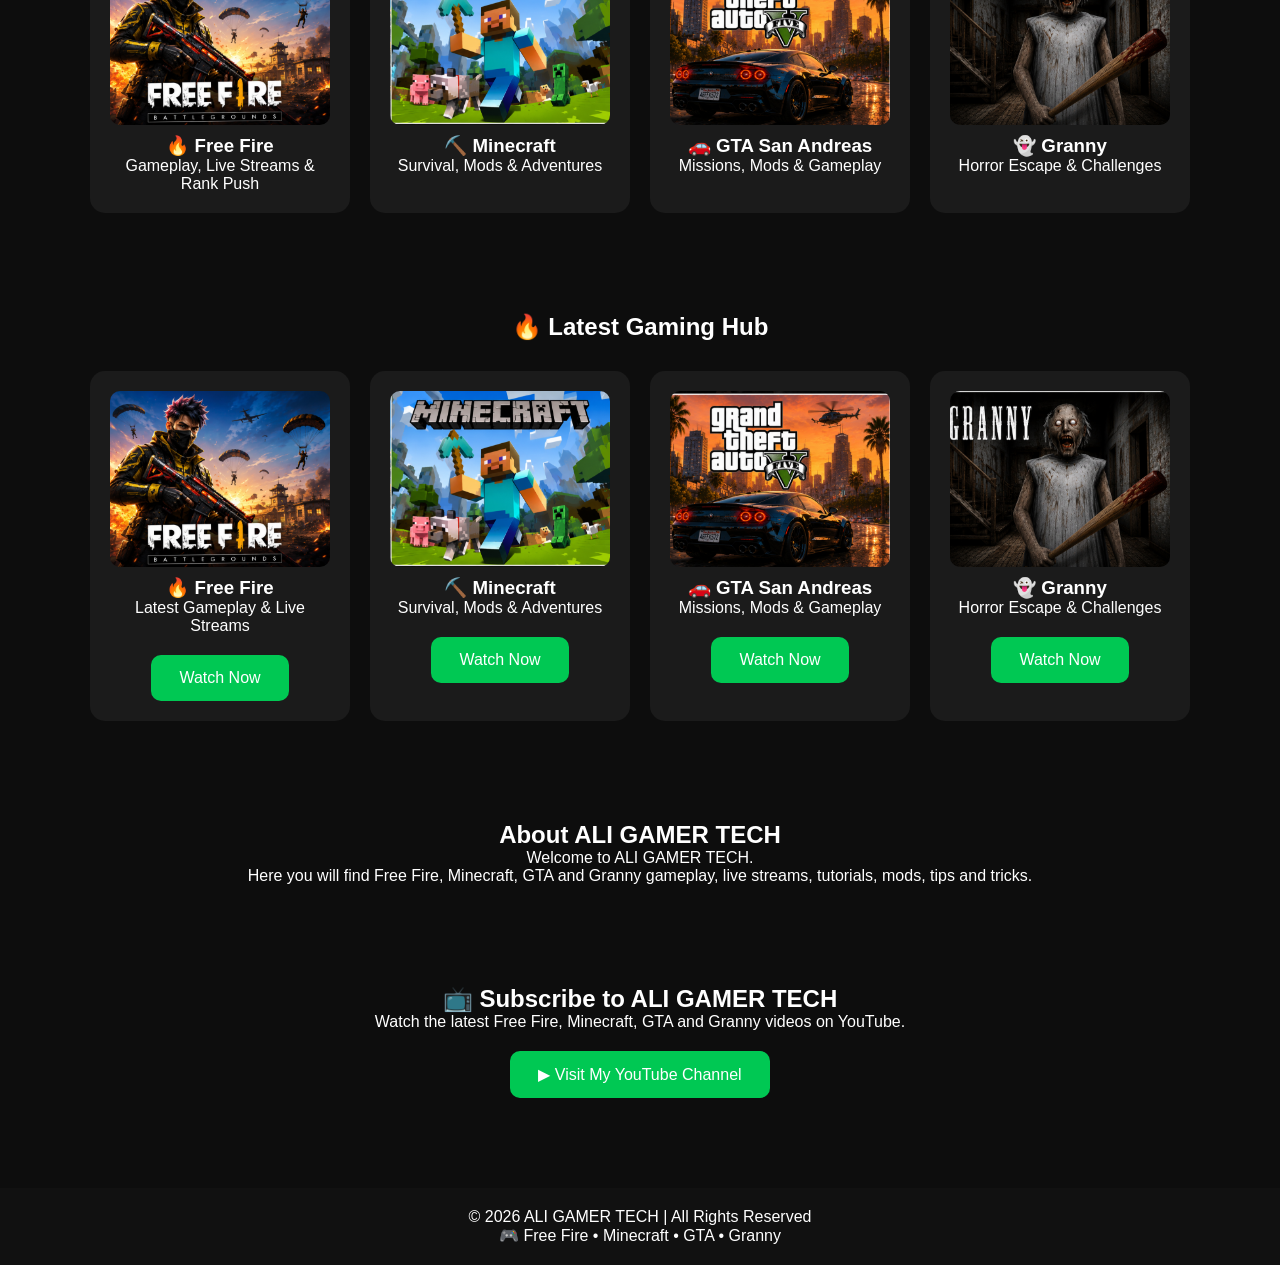
==== commit ba144cb3: "Improve animations and mobile design" ====
--- a/index.html
+++ b/index.html
@@ -137,6 +137,42 @@
 width:100%;
 border-radius:15px;
 box-shadow:0 0 20px red;
+}
+/* Smooth Animation */
+.card,
+.btn{
+transition:0.3s ease;
+}
+
+/* Hover Effect */
+.card:hover{
+transform:translateY(-10px) scale(1.03);
+box-shadow:0 0 25px red;
+}
+
+.btn:hover{
+background:#00e676;
+transform:scale(1.08);
+}
+
+/* Mobile Responsive */
+@media (max-width:600px){
+.cards{
+flex-direction:column;
+align-items:center;
+}
+
+.card{
+width:90%;
+}
+
+.hero h2{
+font-size:30px;
+}
+
+.hero p{
+font-size:17px;
+}
 }
 </style>
 </head>
@@ -371,6 +407,7 @@
 current = (current + 1) % images.length;
 document.getElementById("slider").src = images[current];
 }, 3000);
+
 </script>
 
 </body>
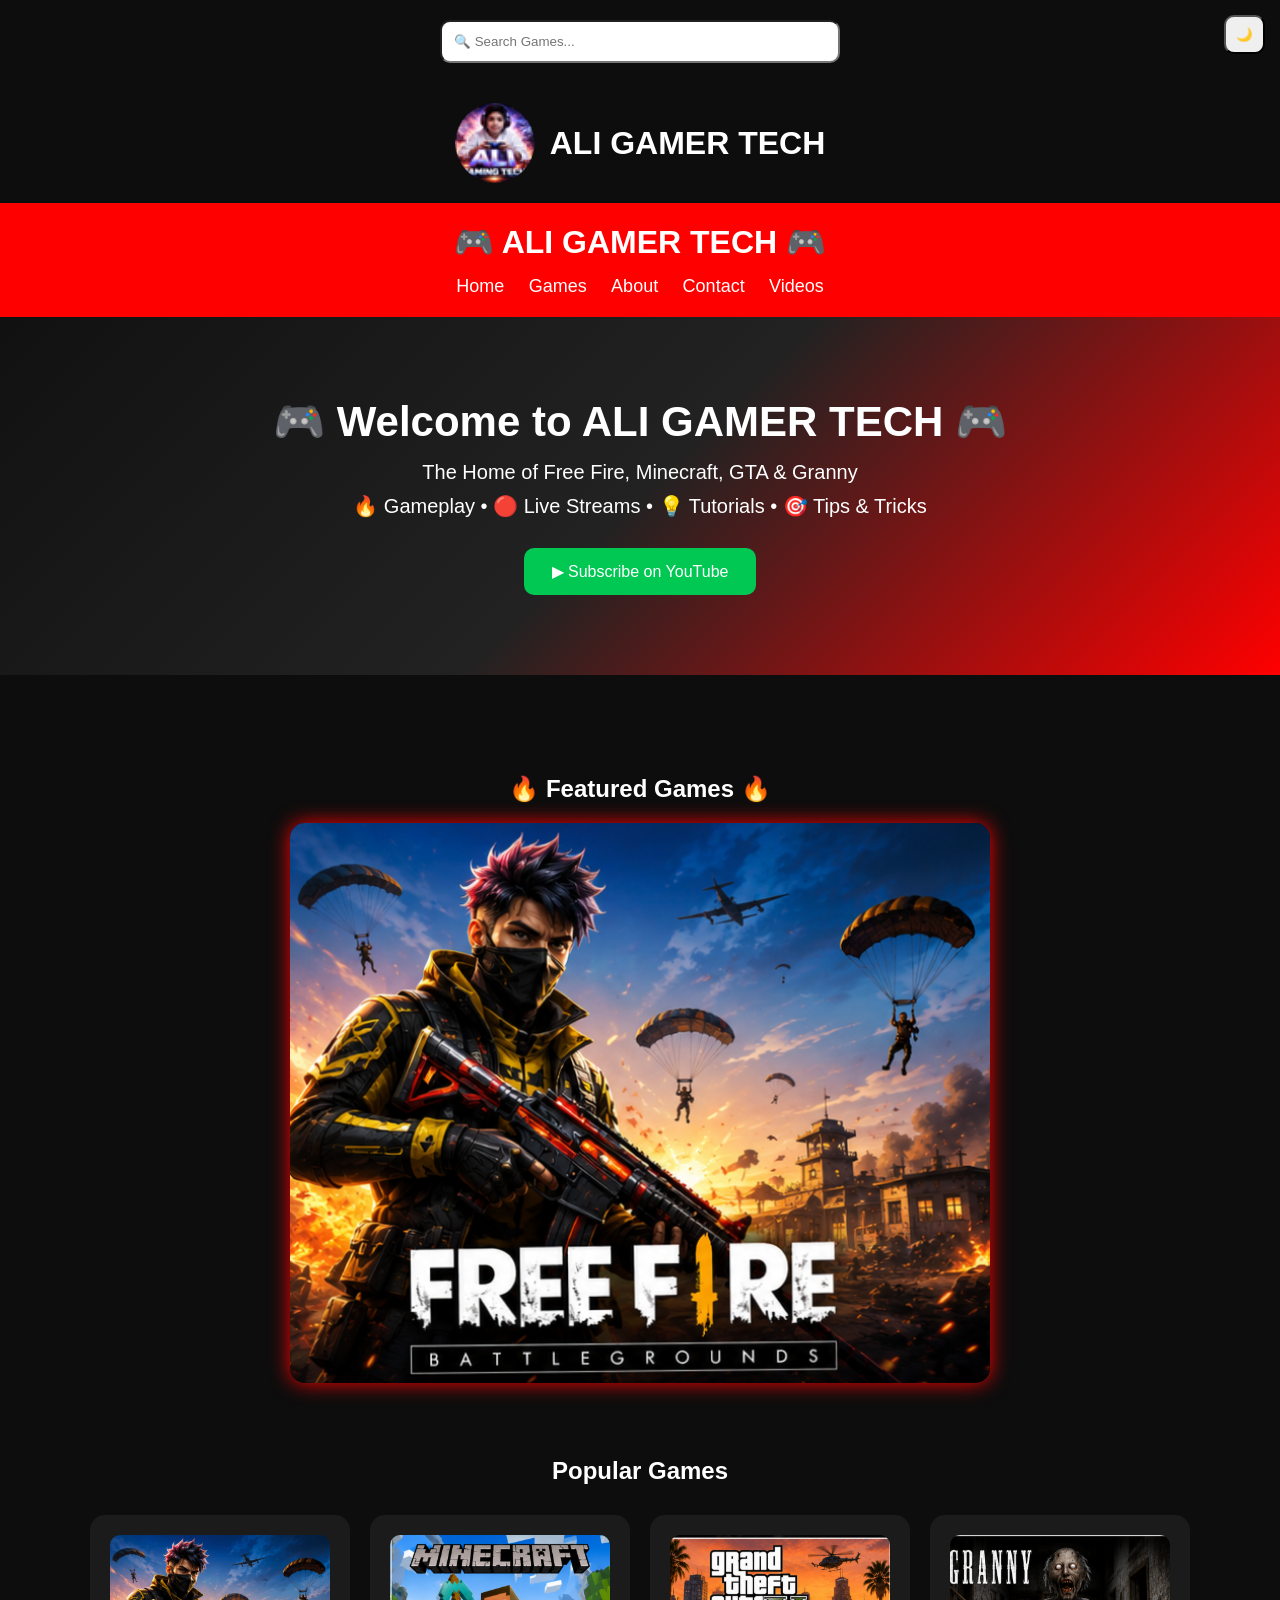
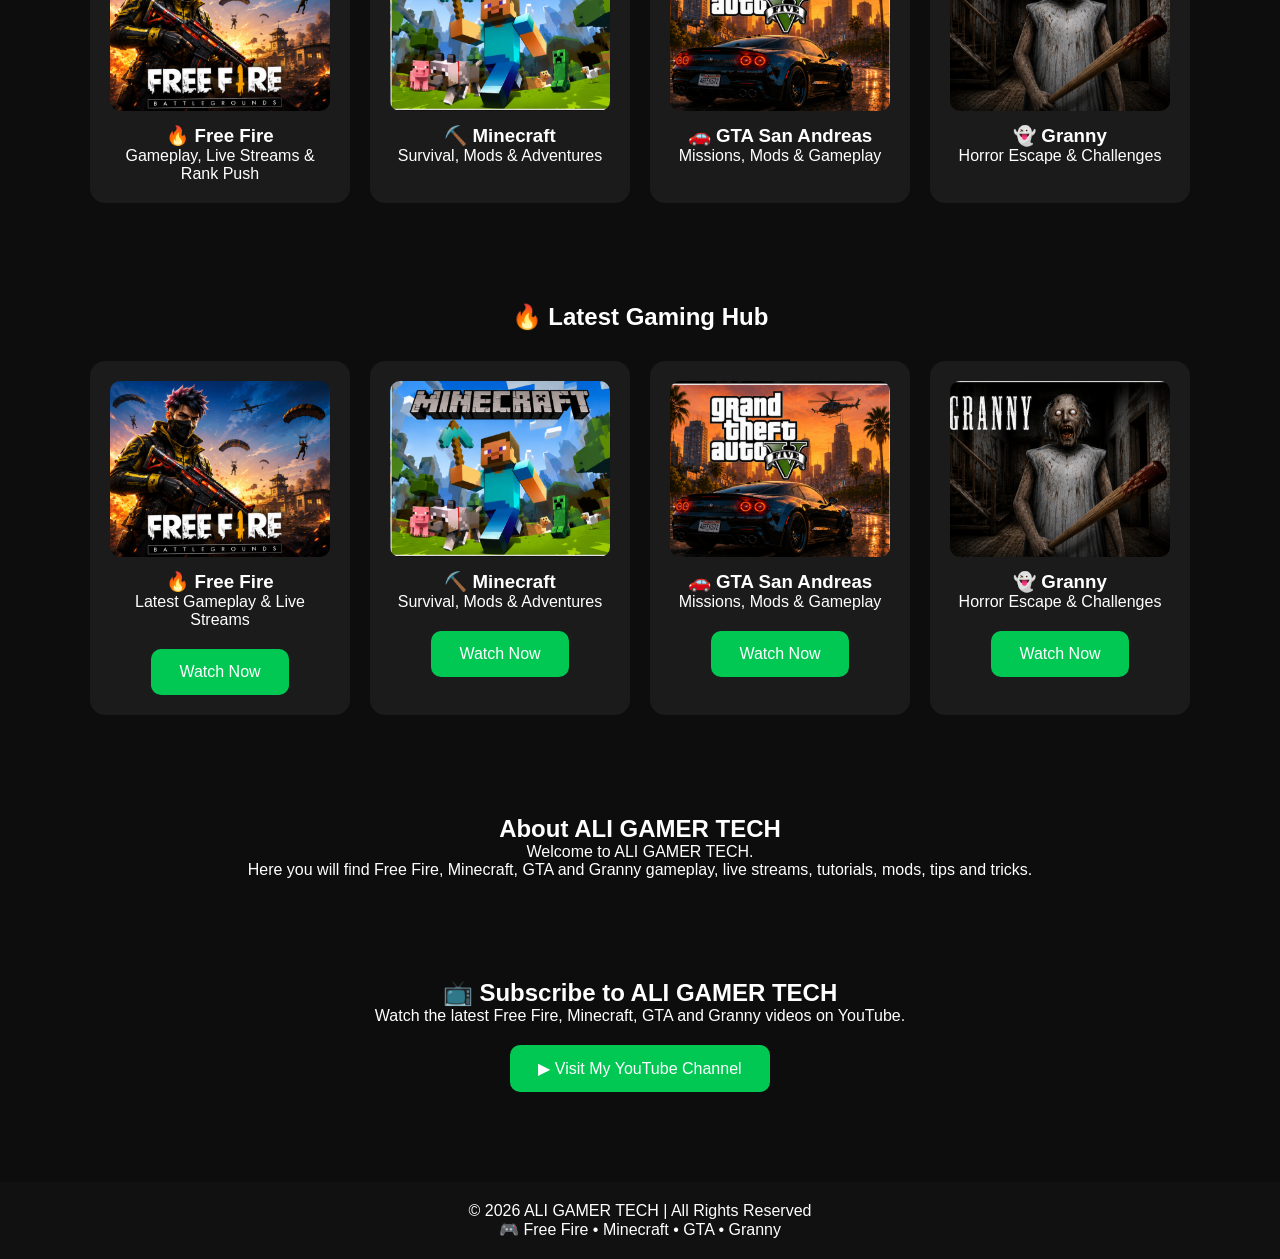
==== commit 0562310b: "remove hero section" ====
--- a/index.html
+++ b/index.html
@@ -1,4 +1,4 @@
-HERO SECTION
+
 <!DOCTYPE html>
 <html lang="en">
 <head>
@@ -174,11 +174,45 @@
 font-size:17px;
 }
 }
+#loader{
+position:fixed;
+top:0;
+left:0;
+width:100%;
+height:100%;
+background:#111;
+display:flex;
+flex-direction:column;
+justify-content:center;
+align-items:center;
+z-index:9999;
+color:white;
+animation:fadeOut 1s ease 2s forwards;
+}
+
+@keyframes fadeOut{
+to{
+opacity:0;
+visibility:hidden;
+}
+}
+
+body{
+animation:pageFade 1s ease;
+}
+
+@keyframes pageFade{
+from{opacity:0;}
+to{opacity:1;}
+}
 </style>
 </head>
 
 <body>
-
+<div id="loader">
+<h2>🎮 ALI GAMER TECH</h2>
+<p>Loading...</p>
+</div>
 <div class="logo-box">
 <img src="logo.png" class="logo">
 <h1>ALI GAMER TECH</h1>
